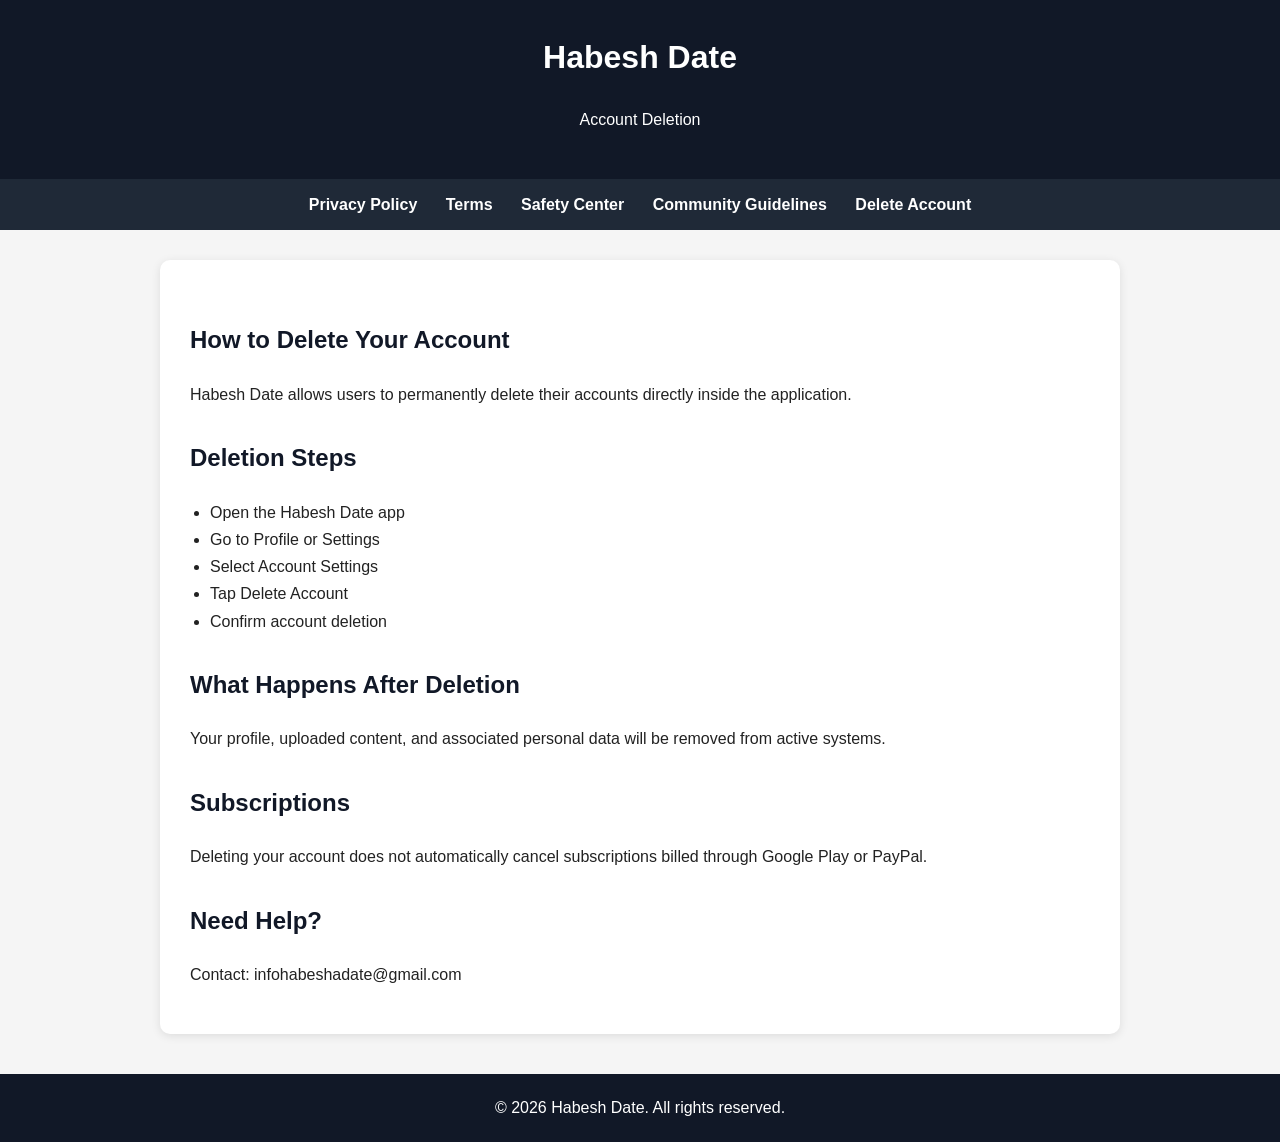
==== delete-account.html @ ef8c1d7a "Create delete-account.html delete-account" ====
<!DOCTYPE html>
<html>
<head>
  <meta charset="UTF-8">
  <title>Delete Account - Habesh Date</title>
  <link rel="stylesheet" href="style.css">
</head>
<body>

<header>
  <h1>Habesh Date</h1>
  <p>Account Deletion</p>
</header>

<nav>
  <a href="privacy-policy.html">Privacy Policy</a>
  <a href="terms.html">Terms</a>
  <a href="safety.html">Safety Center</a>
  <a href="community.html">Community Guidelines</a>
  <a href="delete-account.html">Delete Account</a>
</nav>

<div class="container">

  <h2>How to Delete Your Account</h2>
  <p>
    Habesh Date allows users to permanently delete their accounts directly inside the application.
  </p>

  <h2>Deletion Steps</h2>
  <ul>
    <li>Open the Habesh Date app</li>
    <li>Go to Profile or Settings</li>
    <li>Select Account Settings</li>
    <li>Tap Delete Account</li>
    <li>Confirm account deletion</li>
  </ul>

  <h2>What Happens After Deletion</h2>
  <p>
    Your profile, uploaded content, and associated personal data will be removed from active systems.
  </p>

  <h2>Subscriptions</h2>
  <p>
    Deleting your account does not automatically cancel subscriptions billed through Google Play or PayPal.
  </p>

  <h2>Need Help?</h2>
  <p>
    Contact: infohabeshadate@gmail.com
  </p>

</div>

<footer>
  © 2026 Habesh Date. All rights reserved.
</footer>

</body>
</html>
---- style.css ----
body {
  font-family: Arial, sans-serif;
  background: #f5f5f5;
  margin: 0;
  padding: 0;
  color: #222;
  line-height: 1.7;
}

header {
  background: #111827;
  color: white;
  padding: 30px 20px;
  text-align: center;
}

nav {
  background: #1f2937;
  padding: 12px;
  text-align: center;
}

nav a {
  color: white;
  margin: 0 12px;
  text-decoration: none;
  font-weight: bold;
}

nav a:hover {
  text-decoration: underline;
}

.container {
  max-width: 900px;
  margin: 30px auto;
  background: white;
  padding: 30px;
  border-radius: 10px;
  box-shadow: 0 2px 10px rgba(0,0,0,0.1);
}

h1 {
  margin-top: 0;
}

h2 {
  color: #111827;
  margin-top: 30px;
}

footer {
  text-align: center;
  padding: 20px;
  background: #111827;
  color: white;
  margin-top: 40px;
}

ul {
  padding-left: 20px;
}

.notice {
  background: #eef2ff;
  padding: 15px;
  border-left: 4px solid #4f46e5;
  margin: 20px 0;
  border-radius: 5px;
}
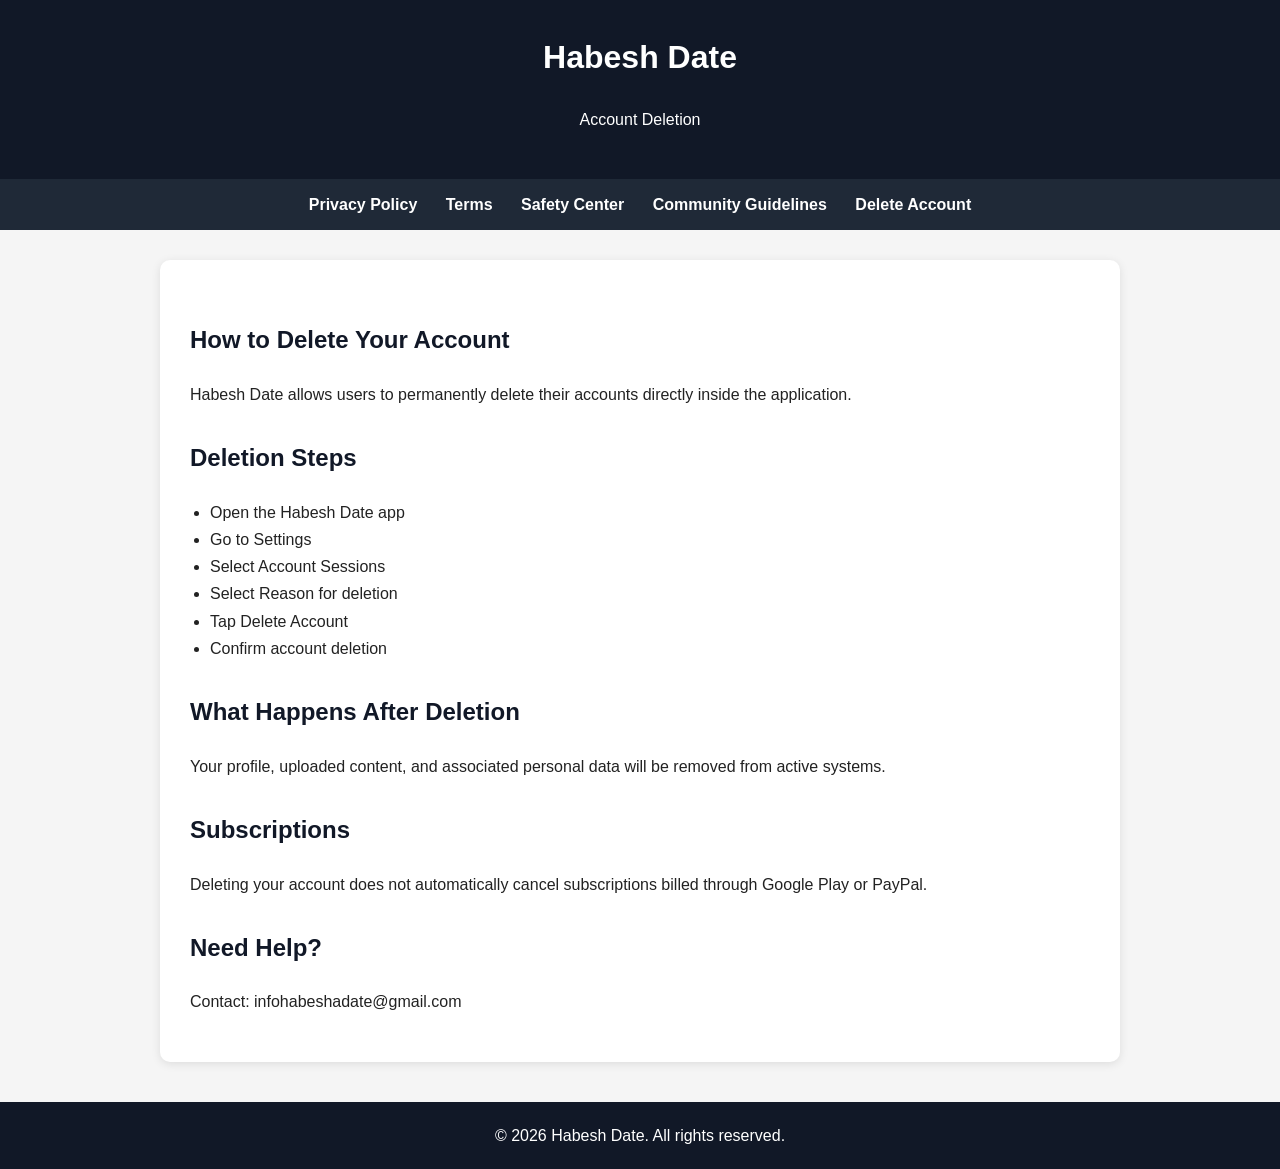
==== commit d8f03fd5: "Update delete-account.html delete" ====
--- a/delete-account.html
+++ b/delete-account.html
@@ -30,8 +30,9 @@
   <h2>Deletion Steps</h2>
   <ul>
     <li>Open the Habesh Date app</li>
-    <li>Go to Profile or Settings</li>
-    <li>Select Account Settings</li>
+    <li>Go to Settings</li>
+    <li>Select Account Sessions</li>
+    <li>Select Reason for deletion</li>
     <li>Tap Delete Account</li>
     <li>Confirm account deletion</li>
   </ul>
